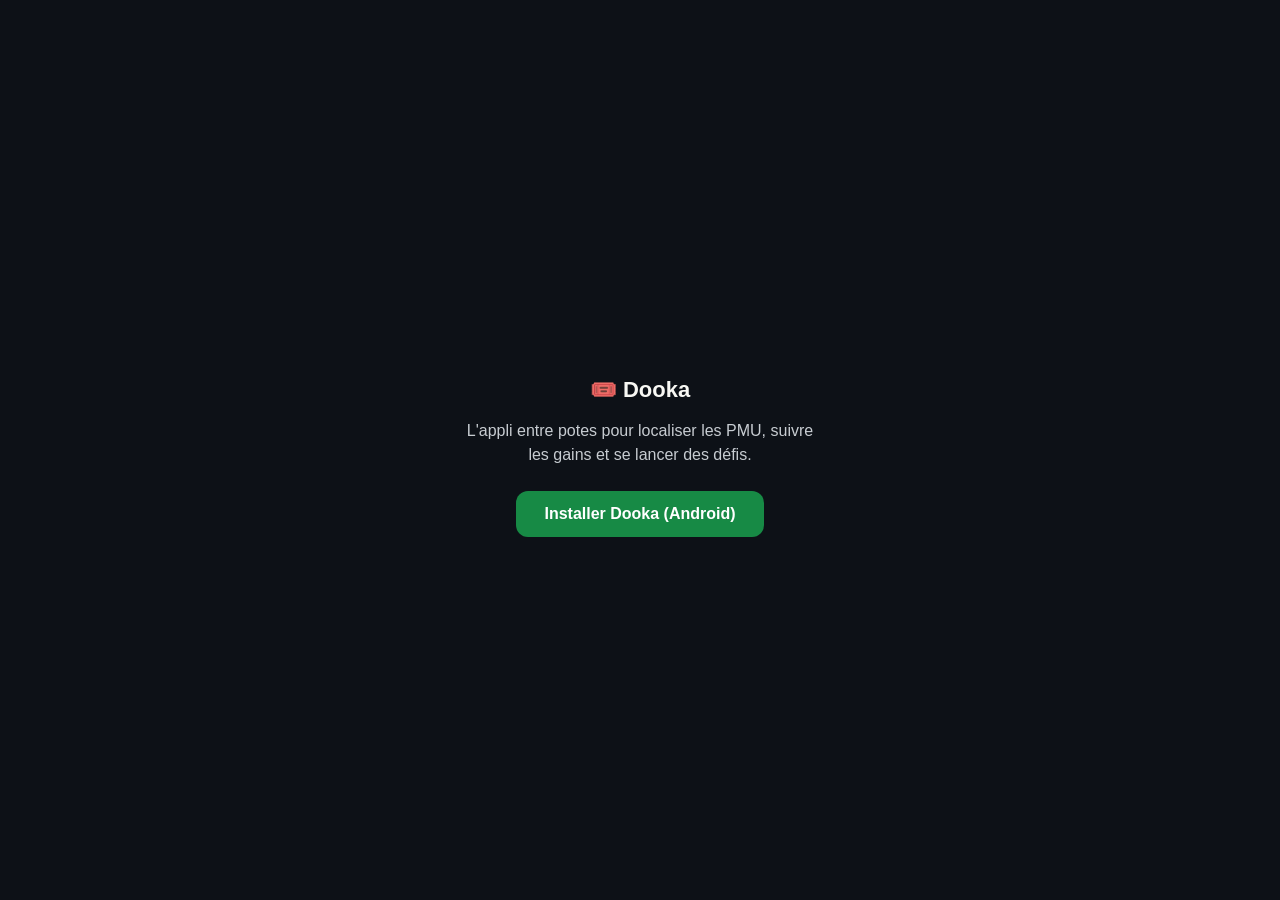
==== index.html @ fdb6b582 "chore: suivre le depot dooka dans l organisation TeamDooka Le bouton « Installer Dooka » des deux pa" ====
<!doctype html>
<html lang="fr">
<head>
<meta charset="utf-8" />
<meta name="viewport" content="width=device-width, initial-scale=1" />
<title>Dooka</title>
<style>
  :root { color-scheme: dark; }
  body {
    margin: 0;
    min-height: 100vh;
    display: flex;
    align-items: center;
    justify-content: center;
    background: #0D1117;
    color: #F8F8F4;
    font-family: -apple-system, BlinkMacSystemFont, "Segoe UI", Roboto, Arial, sans-serif;
    padding: 24px;
    box-sizing: border-box;
  }
  .card {
    max-width: 360px;
    text-align: center;
  }
  h1 {
    font-size: 22px;
    margin-bottom: 8px;
  }
  p {
    color: #C7CCD1;
    line-height: 1.5;
    margin-bottom: 24px;
  }
  a.button {
    display: inline-block;
    background: #178A45;
    color: #ffffff;
    text-decoration: none;
    font-weight: 600;
    padding: 14px 28px;
    border-radius: 12px;
  }
</style>
</head>
<body>
  <div class="card">
    <h1>🎟️ Dooka</h1>
    <p>L'appli entre potes pour localiser les PMU, suivre les gains et se lancer des défis.</p>
    <a class="button" href="https://github.com/TeamDooka/dooka/releases/latest/download/dooka.apk">Installer Dooka (Android)</a>
  </div>
</body>
</html>
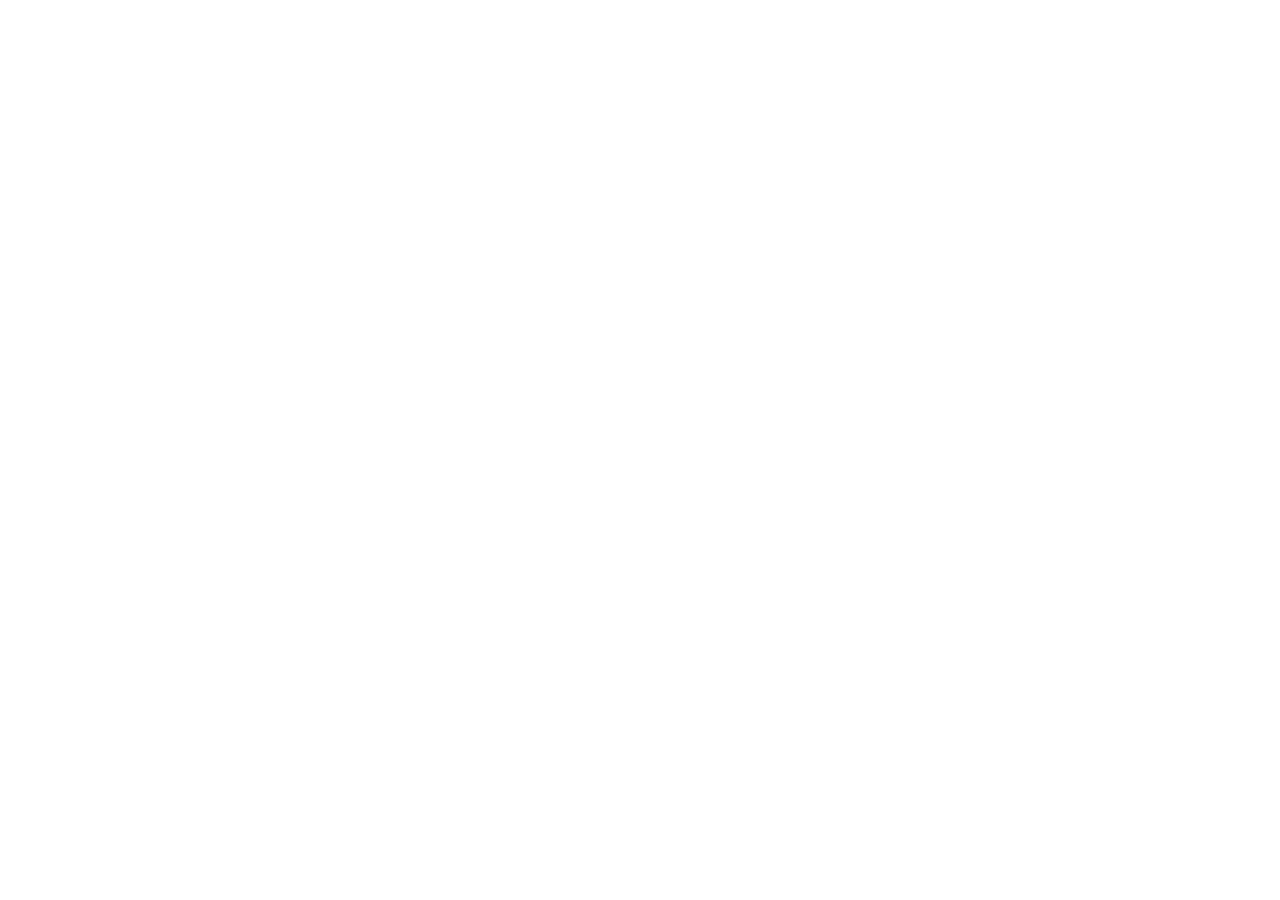
==== commit 1638473d: "feat(dooka): la page d'invitation passe au style du site, code en grand La page de repli de /join-gr" ====
--- a/index.html
+++ b/index.html
@@ -4,49 +4,17 @@
 <meta charset="utf-8" />
 <meta name="viewport" content="width=device-width, initial-scale=1" />
 <title>Dooka</title>
-<style>
-  :root { color-scheme: dark; }
-  body {
-    margin: 0;
-    min-height: 100vh;
-    display: flex;
-    align-items: center;
-    justify-content: center;
-    background: #0D1117;
-    color: #F8F8F4;
-    font-family: -apple-system, BlinkMacSystemFont, "Segoe UI", Roboto, Arial, sans-serif;
-    padding: 24px;
-    box-sizing: border-box;
-  }
-  .card {
-    max-width: 360px;
-    text-align: center;
-  }
-  h1 {
-    font-size: 22px;
-    margin-bottom: 8px;
-  }
-  p {
-    color: #C7CCD1;
-    line-height: 1.5;
-    margin-bottom: 24px;
-  }
-  a.button {
-    display: inline-block;
-    background: #178A45;
-    color: #ffffff;
-    text-decoration: none;
-    font-weight: 600;
-    padding: 14px 28px;
-    border-radius: 12px;
-  }
-</style>
+<!-- link.dooka.fr ne sert que des liens (invitations, demandes d'ami,
+     ligues Quali) : sa racine renvoie vers le site de Dooka, qui dit ce
+     que fait l'app et ne risque pas de dater comme une copie d'ici. -->
+<meta http-equiv="refresh" content="0; url=https://dooka.fr" />
+<link rel="canonical" href="https://dooka.fr" />
+<meta name="robots" content="noindex" />
+<meta name="theme-color" content="#070B09" />
+<meta name="color-scheme" content="dark" />
+<style>body{margin:0;min-height:100vh;display:grid;place-items:center;background:#070B09;color:#A6AEA8;font:16px/1.6 system-ui,sans-serif}a{color:#F1F4F0}</style>
 </head>
 <body>
-  <div class="card">
-    <h1>🎟️ Dooka</h1>
-    <p>L'appli entre potes pour localiser les PMU, suivre les gains et se lancer des défis.</p>
-    <a class="button" href="https://github.com/TeamDooka/dooka/releases/latest/download/dooka.apk">Installer Dooka (Android)</a>
-  </div>
+<p>Direction <a href="https://dooka.fr">dooka.fr</a>…</p>
 </body>
 </html>
